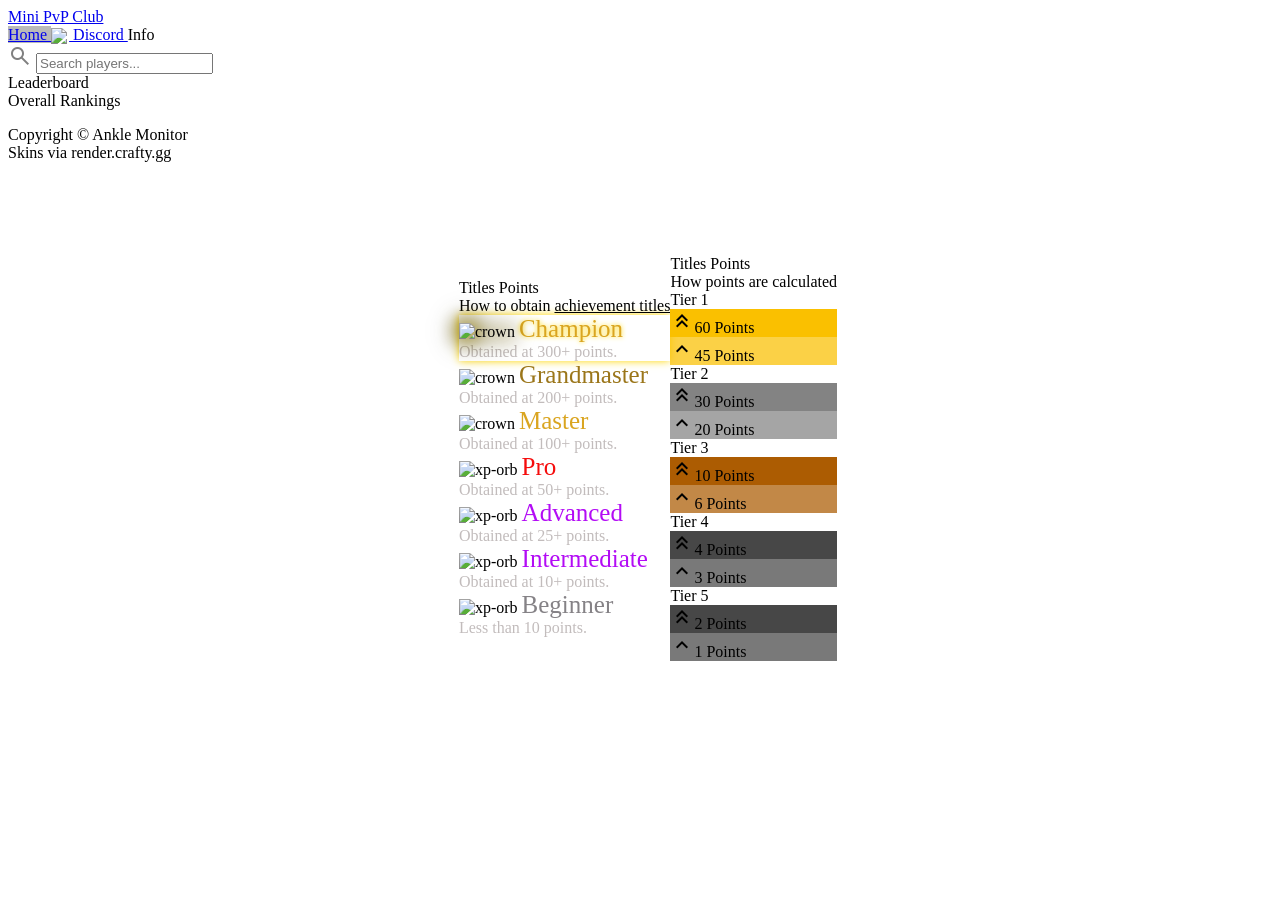
==== Website/index.html @ f7d9ab4f "Moved index.html to Website folder" ====
<!DOCTYPE html>
<html lang="en">
<head>
    <meta charset="UTF-8">
    <meta name="viewport" content="width=device-width, initial-scale=1.0">
    <meta name="description" content="The official website of Mini PvP Club. Mini PvP club is a Discord community and Minecraft PvP tierlist.">
    <link rel="icon" type="image/x-icon" href="favicon.png">
    <title>Mini PvP Club</title>
    <link rel="stylesheet" href="style.css?v=3">
    <link rel="preconnect" href="https://fonts.googleapis.com">
    <link rel="preconnect" href="https://fonts.gstatic.com" crossorigin>
    <link href="https://fonts.googleapis.com/css2?family=Nunito:wght@100..900&display=swap" rel="stylesheet">
    <link rel="stylesheet" href="https://cdnjs.cloudflare.com/ajax/libs/font-awesome/6.5.2/css/all.min.css">
    <link rel="stylesheet" href="https://fonts.googleapis.com/css2?family=Material+Symbols+Outlined" />
</head>
<body>
            <!-- Google tag (gtag.js) -->
    <script async src="https://www.googletagmanager.com/gtag/js?id=G-LB9CNMWCJZ"></script>
    <script>
        window.dataLayer = window.dataLayer || [];
        function gtag(){dataLayer.push(arguments);}
        gtag('js', new Date());

        gtag('config', 'G-LB9CNMWCJZ');
    </script>

    <div class="app">
    <!--Floating Elements-->
    <div id="floater-container" style="display: flex; justify-content: center; width: 100vw; position: absolute; height: 100vh; align-items: center; pointer-events: none;">
        <div class="floating" id="info-floater">
            <div id="top-scroll-hider"></div>                            
            <div id="title-buttons">
                <a id="title-button" onclick="switchToTitles()" style="cursor: pointer;">Titles</a>
                <a id="points-button" onclick="switchToPoints()" style="cursor: pointer;">Points</a>
            </div>
            <div class="mini-title">How to obtain <span style="text-decoration: underline;">achievement titles</span></div>
            <div id="info-panels-container">
                <div class="info-panels" id="champion" style="border-color: gold; box-shadow: 0 0 8px gold;">
                    <img src="Assets/crown.png" alt="crown" style="filter: drop-shadow(0 0 10px gold) drop-shadow(0 0 10px);">
                    <span style="color: goldenrod; font-size: 25px; text-shadow: 0 0 5px gold;">Champion</span><br>
                    <span style="color: rgb(194, 188, 188);">Obtained at 300+ points.</span>
                </div>
                <div class="info-panels" id="grandmaster" style="border-color: gold;">
                    <img src="Assets/crown.png" alt="crown">
                    <span style="color: rgb(155, 118, 26); font-size: 25px;">Grandmaster</span><br>
                    <span style="color: rgb(194, 188, 188);">Obtained at 200+ points.</span>
                </div>
                <div class="info-panels" id="master" style="border-color: goldenrod;">
                    <img src="Assets/crown 2.png" alt="crown">
                    <span style="color: goldenrod; font-size: 25px;">Master</span><br>
                    <span style="color: rgb(194, 188, 188);">Obtained at 100+ points.</span>
                </div>
                <div class="info-panels" id="pro" style="border-color: rgb(245, 12, 12);">
                    <img src="Assets/xp_orb.png" alt="xp-orb">
                    <span style="color: rgb(245, 12, 12); font-size: 25px;">Pro</span><br>
                    <span style="color: rgb(194, 188, 188);">Obtained at 50+ points.</span>
                </div>
                <div class="info-panels" id="advanced" style="border-color: rgb(179, 12, 245);">
                    <img src="Assets/xp_orb.png" alt="xp-orb">
                    <span style="color: rgb(179, 12, 245); font-size: 25px;">Advanced</span><br>
                    <span style="color: rgb(194, 188, 188);">Obtained at 25+ points.</span>
                </div>
                <div class="info-panels" id="intermediate" style="border-color: rgb(179, 12, 245);">
                    <img src="Assets/xp_orb.png" alt="xp-orb">
                    <span style="color: rgb(179, 12, 245); font-size: 25px;">Intermediate</span><br>
                    <span style="color: rgb(194, 188, 188);">Obtained at 10+ points.</span>
                </div>
                <div class="info-panels" id="beginner" style="border-color: rgb(133, 130, 134);">
                    <img src="Assets/xp_orb.png" alt="xp-orb">
                    <span style="color: rgb(133, 130, 134); font-size: 25px;">Beginner</span><br>
                    <span style="color: rgb(194, 188, 188);">Less than 10 points.</span>
                </div>
            </div>
        </div>
        <div class="floating" id="info-floater-points">
            <div id="top-scroll-hider"></div>
            <div id="title-buttons">
                <a id="title-button-points" onclick="switchToTitles()" style="cursor: pointer;">Titles</a>
                <a id="points-button-points" onclick="switchToPoints()" style="cursor: pointer;">Points</a>
            </div>
            <div class="mini-title">How points are calculated</div>
            <div class="points-cat" id="tier-1">
                <span>Tier 1</span>
                <div id="points-info">
                    <div class="points-disp" id="high-tier" style="background-color: rgb(250, 192, 0); border-color: rgb(102, 76, 10);" data-tooltip="High Tier"><span class="material-symbols-outlined">keyboard_double_arrow_up</span>60 Points</div>
                    <div class="points-disp" id="low-tier" style="background-color: rgba(250, 192, 0, 0.726); border-color: rgb(102, 76, 10);" data-tooltip="Low Tier"><span class="material-symbols-outlined">keyboard_arrow_up</span>45 Points</div>
                </div>
            </div>
            <div class="points-cat" id="tier-2">
                <span>Tier 2</span>
                <div id="points-info">
                    <div class="points-disp" id="high-tier" style="background-color: rgb(131, 131, 131); border-color: rgb(73, 73, 73);" data-tooltip="High Tier"><span class="material-symbols-outlined">keyboard_double_arrow_up</span>30 Points</div>
                    <div class="points-disp" id="low-tier" style="background-color: rgba(131, 131, 131, 0.726); border-color: rgb(73, 73, 73);" data-tooltip="Low Tier"><span class="material-symbols-outlined">keyboard_arrow_up</span>20 Points</div>
                </div>
            </div>
            <div class="points-cat" id="tier-3">
                <span>Tier 3</span>
                <div id="points-info">
                    <div class="points-disp" id="high-tier" style="background-color: rgb(172, 92, 2); border-color: rgb(82, 44, 1);" data-tooltip="High Tier"><span class="material-symbols-outlined">keyboard_double_arrow_up</span>10 Points</div>
                    <div class="points-disp" id="low-tier" style="background-color: rgba(172, 92, 2, 0.726); border-color: rgb(82, 44, 1);" data-tooltip="Low Tier"><span class="material-symbols-outlined">keyboard_arrow_up</span>6 Points</div>
                </div>
            </div>
            <div class="points-cat" id="tier-4">
                <span>Tier 4</span>
                <div id="points-info">
                    <div class="points-disp" id="high-tier" style="background-color: rgb(71, 71, 71); border-color: rgb(44, 44, 44);" data-tooltip="High Tier"><span class="material-symbols-outlined">keyboard_double_arrow_up</span>4 Points</div>
                    <div class="points-disp" id="low-tier" style="background-color: rgba(71, 71, 71, 0.726); border-color: rgb(44, 44, 44);" data-tooltip="Low Tier"><span class="material-symbols-outlined">keyboard_arrow_up</span>3 Points</div>
                </div>
            </div>
            <div class="points-cat" id="tier-4">
                <span>Tier 5</span>
                <div id="points-info">
                    <div class="points-disp" id="high-tier" style="background-color: rgb(71, 71, 71); border-color: rgb(44, 44, 44);" data-tooltip="High Tier"><span class="material-symbols-outlined">keyboard_double_arrow_up</span>2 Points</div>
                    <div class="points-disp" id="low-tier" style="background-color: rgba(71, 71, 71, 0.726); border-color: rgb(44, 44, 44);" data-tooltip="Low Tier"><span class="material-symbols-outlined">keyboard_arrow_up</span>1 Points</div>
                </div>
            </div>
        </div>

        
    </div>
    <div class="floating" id="floater-background" onclick="hideInfo(); hidePlayerStats()"></div>
    <!--Header-->
    <header class="header">
        <div id="brand-link" >
            <a href="https://discord.gg/7qRr255gba" id="brand-name-link" target="_blank">
                Mini PvP Club
            </a>
        </div>
        <div class="center-header-items">
            <div class="sub-item" id="center-header-items-container">
                <a class="link" href="/" id="home" target="_self" style="background-color: rgba(122, 122, 122, 0.521);">
                    Home
                </a>
                <a class="link" id="discord" href="https://discord.gg/7qRr255gba" target="_blank">
                    <img src="Assets/discord.png" style="width: 30px; vertical-align: middle; padding-right: 2px;">
                    Discord
                </a>
                <a class="link" id="info-link" onclick="displayInfo()" style="cursor: pointer; ">
                    Info
                </a>
            </div>
            
        </div>
        <div class="right-header-items">
            <form class="search">
                <span class="material-symbols-outlined" style="font-weight: normal !important; color: grey !important;">search</span>
                <input type="text" id="search" name="search" placeholder="Search players...">
            </form>
            
        </div>
    </header>
    <!--Main Content-->
    <main class="main">
    <!--<div class="sub-item" id="gamemodes">
            <button class="gamemode-button" id="sword-button" onclick="window.location.href='sword.html'" style="cursor: pointer;">
                <img class="gamemode-image" src="Assets/Diamond_Sword.png" alt="diamond-sword">
                <span class="gamemode-text" id="sword-text">Sword</span>
            </button>
            <button class="gamemode-button" id="axe-button" onclick="window.location.href='axe.html'" style="cursor: pointer;">
                <img class="gamemode-image" src="Assets/Diamond_Axe.png" alt="diamond_Axe">
                <span class="gamemode-text" id="axe-text">Axe</span>
            </button>
            <button class="gamemode-button" id="uhc-button" onclick="window.location.href='uhc.html'" style="cursor: pointer;">
                <img class="gamemode-image" src="Assets/Lava_Bucket.png" alt="lava-bucket">
                <span class="gamemode-text" id="uhc-text">UHC</span>
            </button>
            <button class="gamemode-button" id="vanilla-button" onclick="window.location.href='vanilla.html'" style="cursor: pointer;">
                <img class="gamemode-image" src="Assets/End_Crystal.png" alt="end-crystal">
                <span class="gamemode-text" id="vanilla-text">Vanilla</span>
            </button>
            <button class="gamemode-button" id="mace-button" onclick="window.location.href='mace.html'" style="cursor: pointer;">
                <img class="gamemode-image" src="Assets/Mace.png" alt="mace">
                <span class="gamemode-text" id="mace-text">Mace</span>
            </button>
            <button class="gamemode-button" id="smp-button" onclick="window.location.href='smp.html'" style="cursor: pointer;">
                <img class="gamemode-image" src="Assets/Shield.png" alt="shield">
                <span class="gamemode-text" id="smp-text">SMP</span>
            </button>
            <button class="gamemode-button" id="pot-button" onclick="window.location.href='pot.html'" style="cursor: pointer;">
                <img class="gamemode-image" src="Assets/Potion_Healing.png" alt="healing-potion">
                <span class="gamemode-text" id="pot-text">Diamond Pot</span>
            </button>
            <button class="gamemode-button" id="neth-pot-button" onclick="window.location.href='netherite-pot.html'" style="cursor: pointer;">
                <img class="gamemode-image" src="Assets/Netherite_Helmet.png" alt="netherite-helmet">
                <span class="gamemode-text" id="neth-pot-text">Netherite Pot</span>
            </button>
        </div>-->
        <div class="sub-item" id="mini-title">
            Leaderboard
        </div>
        <div class="sub-item" id="extra-info">
            Overall Rankings
        </div>
        
        <div id="leaderboard-wrapper">
            <ul id="leaderboard">
                
            </ul>
            <div id="results"></div>
        </div>
    </main>
    <!--Footer-->
    <footer class="footer">
        <div id="made-by-ankle-monitor">Copyright &copy; Ankle Monitor</div>
        <div id="skins-via">Skins via <span>render.crafty.gg</span></div>
    </footer>
    </div>
</body>
<script src="script.js?v=6"></script>
<noscript>
    You do not have javascript enabled, or your browser doesnt support it. To view the leaderboard please enable javascript or change browsers.
</noscript>
</html>
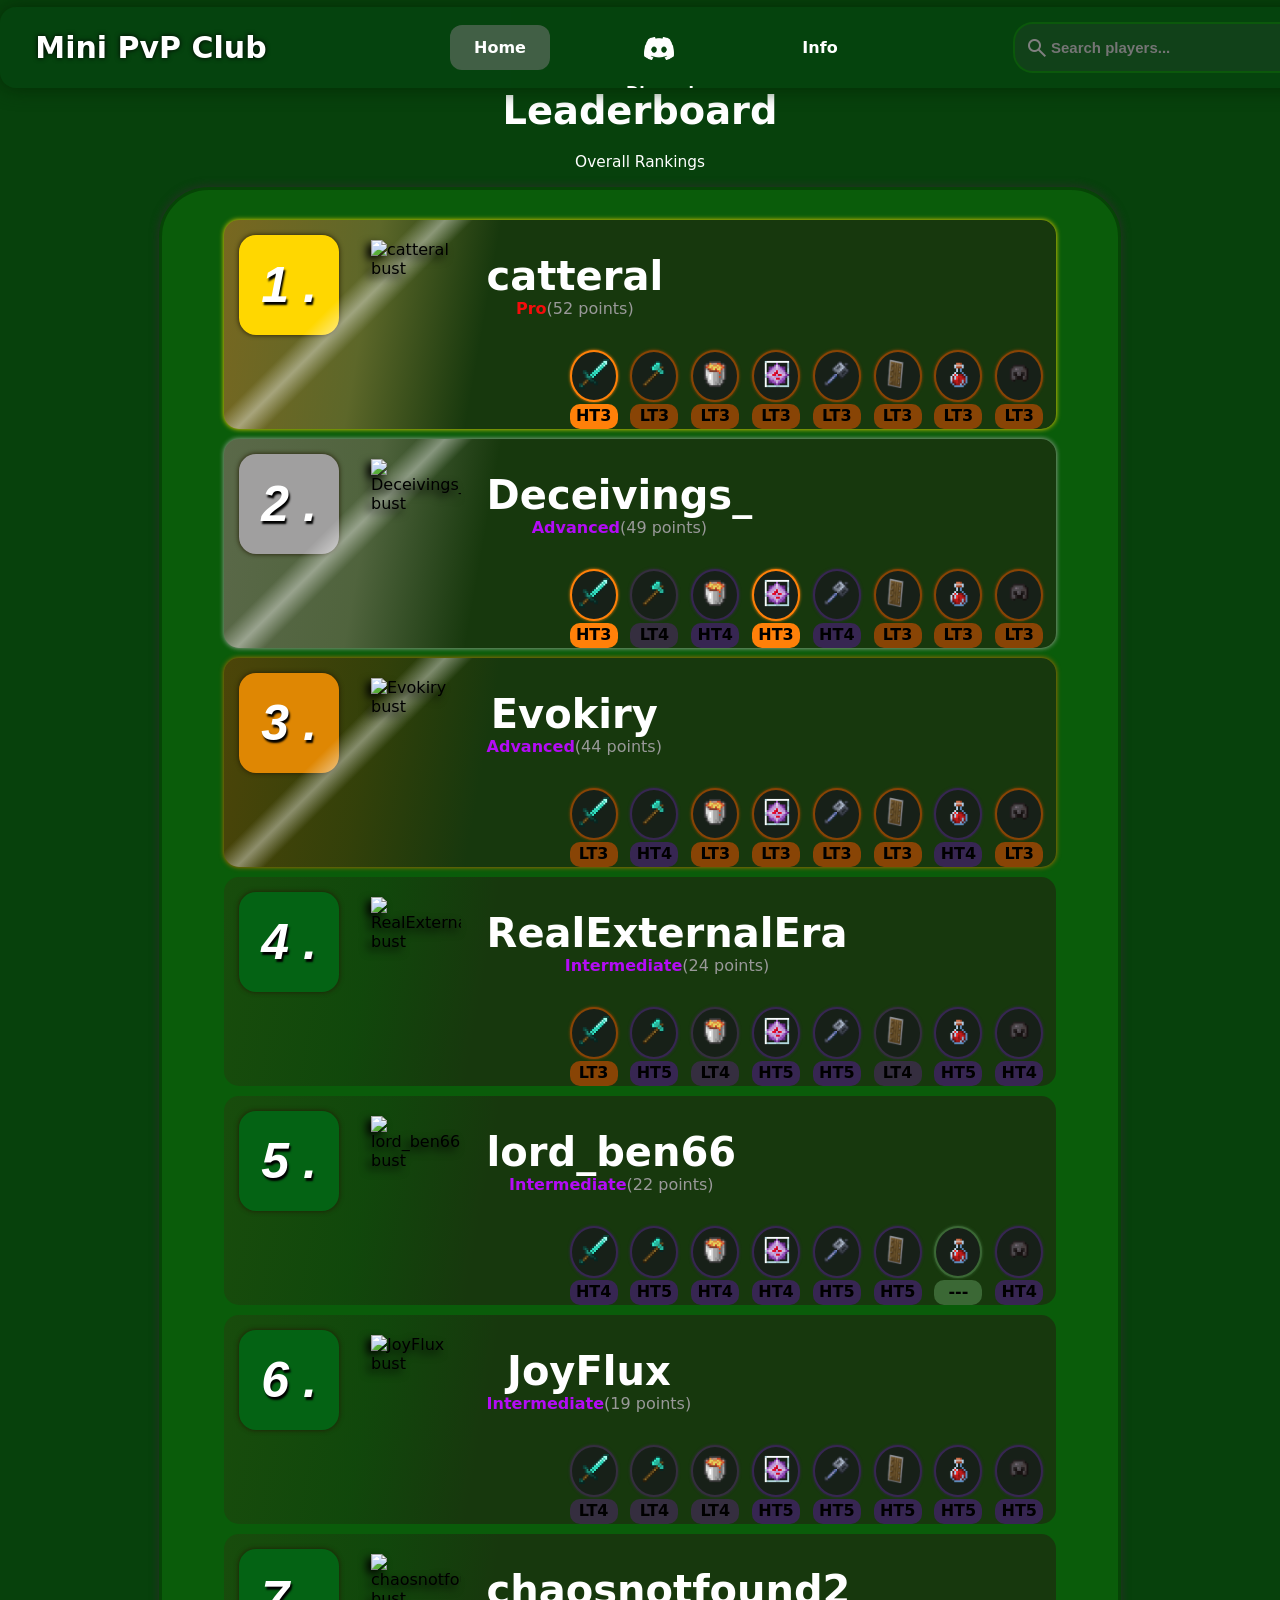
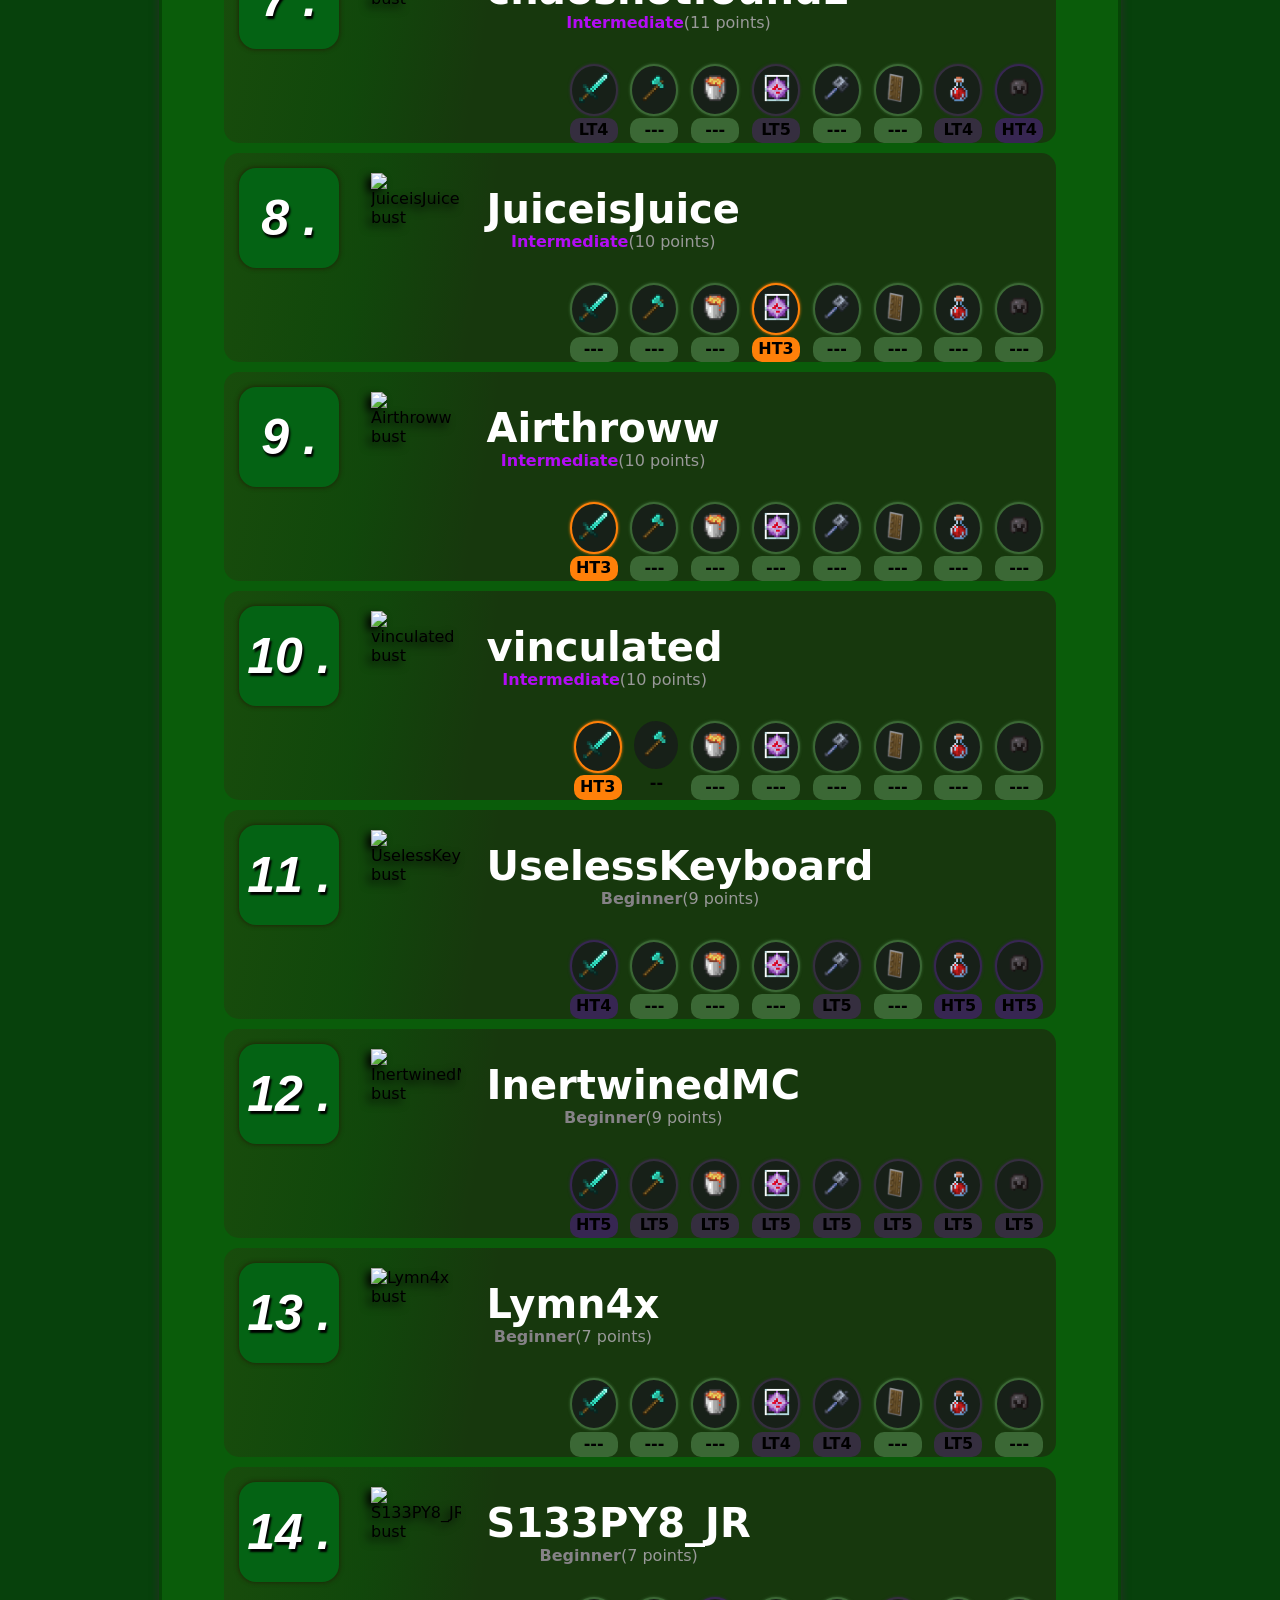
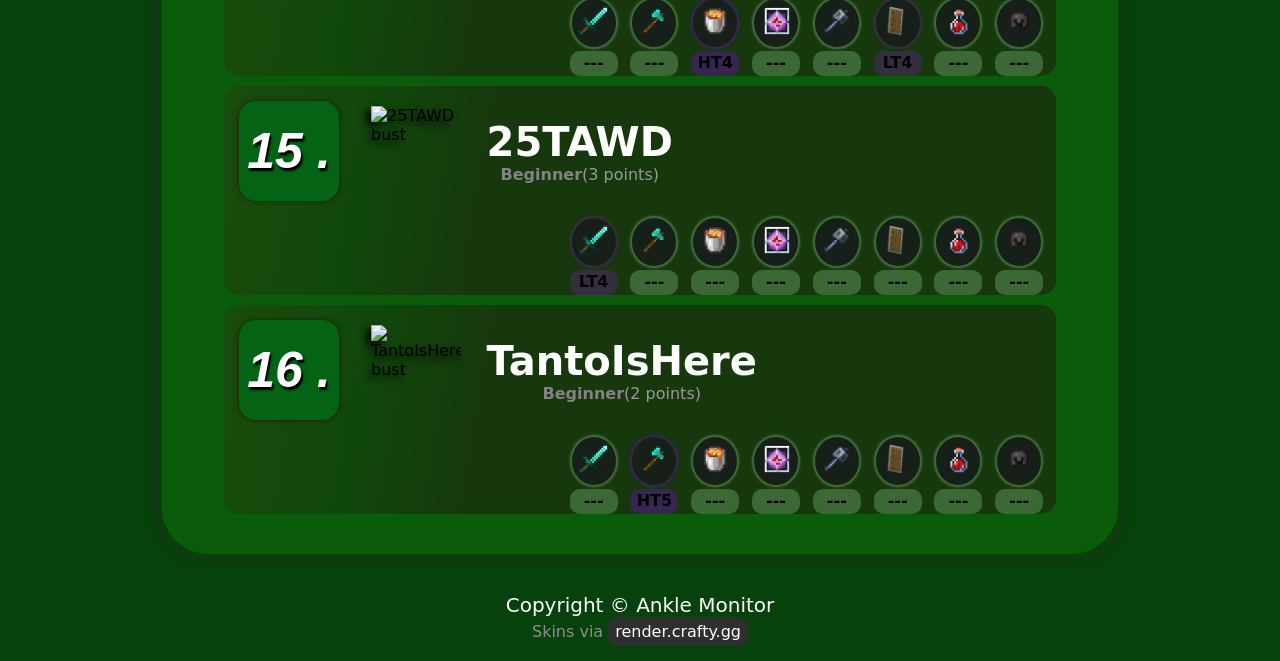
==== commit bb25d42a: "Added correct favicon path" ====
--- a/Website/index.html
+++ b/Website/index.html
@@ -4,7 +4,7 @@
     <meta charset="UTF-8">
     <meta name="viewport" content="width=device-width, initial-scale=1.0">
     <meta name="description" content="The official website of Mini PvP Club. Mini PvP club is a Discord community and Minecraft PvP tierlist.">
-    <link rel="icon" type="image/x-icon" href="favicon.png">
+    <link rel="icon" type="image/x-icon" href="/Assets/favicon.png">
     <title>Mini PvP Club</title>
     <link rel="stylesheet" href="style.css?v=3">
     <link rel="preconnect" href="https://fonts.googleapis.com">
--- a/Website/style.css
+++ b/Website/style.css
@@ -0,0 +1,1022 @@
+:root {
+    --championColor: rgb(218, 165, 32);
+    --grandmasterColor: rgb(153, 123, 46);
+    --masterColor: rgb(187, 126, 69);
+    --proColor: rgb(245, 12, 12);
+    --advancedColor: rgb(179, 12, 245);
+    --intermediateColor: rgb(179, 12, 245);
+    --beginnerColor: rgb(133, 130, 134);
+    --HT1: #ffd900;
+    --LT1: #796a17;
+    --HT2: rgb(194, 194, 194);
+    --LT2: rgb(121, 120, 120);
+    --HT3: rgb(255, 128, 9);
+    --LT3: rgb(136, 68, 5);
+    --HT4: rgb(55, 38, 82);
+    --LT4: rgb(53, 46, 63);
+    --HT5: rgb(55, 38, 82);
+    --LT5: rgb(53, 46, 63);
+    --unranked: rgb(59, 104, 53);
+    --playerSlotTransitionDistance: -40px;
+    --floaterColor: rgb(36, 35, 49);
+    --bgColor: rgb(7, 65, 12);
+    --accentColor1: rgb(17, 21, 255);
+    --accentColor2: rgb(5, 73, 31);
+    --accentColor3: rgb(100, 98, 11);
+    --accentColor4: rgb(21, 56, 6);
+    --firstColor: gold;
+    --secondColor: rgb(160, 159, 159);
+    --thirdColor: rgb(223, 135, 3);
+    --fourthColor: rgb(4, 99, 20);
+}
+
+body {
+    font-family: system-ui, -apple-system, BlinkMacSystemFont, 'Segoe UI', Roboto, Oxygen, Ubuntu, Cantarell, 'Open Sans', 'Helvetica Neue', sans-serif;
+    min-height: 100vh;
+    background: var(--bgColor);
+    margin: 0;
+    overflow-x: hidden;
+}
+
+::-webkit-scrollbar {
+    display: none;
+}
+
+.bubble {
+    position: fixed;
+    width: 600px;
+    height: 600px;
+    background: rgb(0, 0, 0);
+    border-radius: 50%;
+    filter: blur(100px);
+    opacity: 0.5;
+    z-index: -1;
+}
+
+.header {
+    background-color: rgba(5, 70, 16, 0.514);
+    padding: 15px 20px;
+    box-shadow: 0px 0px 20px rgb(4, 43, 4);
+    display: grid;
+    grid-template-columns: 1fr 1fr 1fr;
+    align-items: center;
+    overflow-x: hidden;
+    width: 85vw;
+    border-radius: 16px;
+    filter: drop-shadow();
+    margin-left: auto;
+    margin-right: auto;
+    margin-top: 7px;
+}
+
+#brand-link {
+    justify-self: start;
+}
+
+.center-header-items {
+    justify-self: center;
+}
+
+.right-header-items {
+    justify-self: end;
+}
+
+.center-header-items {
+    height: 45px;
+    z-index: 1;
+}
+
+#center-header-items-container {
+    display: flex;
+    justify-content: center;
+    gap: 20px;
+}
+
+.link {
+    text-decoration: none;
+    color: white;
+    border-radius: 12px;
+    width: 100px;
+    height: 45px;
+    margin: 0 20px;
+    text-align: center;
+    vertical-align: middle;
+    line-height: 45px;
+    font-weight: bold;
+    transition: background-color 0.2s, transform 0.25s;
+
+}
+
+.link:active {
+    text-decoration: none;
+    color: white;
+}
+
+.link:hover {
+    background-color: rgba(122, 122, 122, 0.521);
+}
+
+#discord:hover {
+    background-color: rgb(81,102,247);
+    transform: scale(1.15);
+    box-shadow: 0 0 5px rgb(26, 5, 209);
+}
+
+#brand-name-link {
+    text-decoration: none;
+    color: white;
+    z-index: 2;
+    position: relative;
+    vertical-align: middle;
+    line-height: 45px;
+    font-weight: bolder;
+    font-size: 30px;
+    padding-left: 1.2vw;
+    text-shadow: 0 0 5px black;
+}
+
+.sub-item {
+    color: white;
+    width: fit-content;
+    text-align: center;
+}
+
+#title {
+    font-size: 40px;
+    font-weight: bold;
+    margin-top: 30px;
+}
+
+#leaderboard {
+    display: flex;
+    flex-direction: column;
+}
+
+.leaderboard-slot-1 {
+    display: flex;
+    background: linear-gradient(100deg,#ffa93a6b,#ffd46b4d 18%,#ffd46b00 32%),rgb(23, 56, 13);
+    width: 65vw;
+    align-items: center;
+    border-radius: 15px;
+    box-shadow: 0 0 5px gold;
+    align-self: center;
+    margin-bottom: 10px;
+    cursor: pointer;
+    transition: transform 0.2s;
+    z-index: 8;
+    flex-wrap: wrap;
+    overflow: hidden;
+    isolation: isolate;
+    position: relative;
+}
+
+.leaderboard-slot-1:hover {
+    transform: translateX(var(--playerSlotTransitionDistance));
+    background: linear-gradient(100deg,#ffa93a6b,#ffd46b4d 18%,#ffd46b00 32%),rgb(35, 83, 20);
+}
+
+.leaderboard-ranking {
+    box-shadow: 0 0 5px rgb(34, 26, 5);
+    width: 100px;
+    height: 100px;
+    border-radius: 17px;
+    text-align: center;
+    vertical-align: center;
+    line-height: 100px;
+    font-size: 50px;
+    font-weight: bold;
+    color: rgb(255, 255, 255);
+    text-shadow: 1.6px 3px 2px rgb(0, 0, 0);
+    margin: 15px;
+    margin-right: 2.5vw;
+    font-style: italic;
+    font-family:Impact, Haettenschweiler, 'Arial Narrow Bold', sans-serif;
+}
+
+.leaderboard-slot-2 {
+    display: flex;
+    background: linear-gradient(100deg,#b8ac9c6b,#d4c9ad4d 18%,#ffd46b00 32%),rgb(23, 56, 13);
+    width: 65vw;
+    align-items: center;
+    border-radius: 15px;
+    box-shadow: 0 0 5px rgb(170, 169, 168);
+    align-self: center;
+    margin-bottom: 10px;
+    cursor: pointer;
+    transition: transform 0.2s;
+    z-index: 8;
+    flex-wrap: wrap;
+    position: relative;
+    overflow: hidden;
+}
+
+.leaderboard-slot-2:hover {
+    transform: translateX(var(--playerSlotTransitionDistance));
+    background: linear-gradient(100deg,#b8ac9c6b,#d4c9ad4d 18%,#ffd46b00 32%),rgb(35, 83, 20);
+}
+
+.leaderboard-slot-3 {
+    display: flex;
+    background: linear-gradient(100deg,#9757036b,#7554024d 18%,#c28d0600 32%),rgb(23, 56, 13);
+    width: 65vw;
+    align-items: center;
+    border-radius: 15px;
+    box-shadow: 0 0 5px rgb(199, 107, 2);
+    align-self: center;
+    margin-bottom: 10px;
+    cursor: pointer;
+    transition: transform 0.2s;
+    z-index: 8;
+    flex-wrap: wrap;
+    position: relative;
+    overflow: hidden;
+}
+
+.leaderboard-slot-3:hover {
+    transform: translateX(var(--playerSlotTransitionDistance));
+    background: linear-gradient(100deg,#9757036b,#7554024d 18%,#c28d0600 32%),rgb(35, 83, 20);
+}
+
+.leaderboard-slot {
+    display: flex;
+    background: linear-gradient(100deg,#1a680b6b,#026b074d 18%,#c28d0600 32%),rgb(23, 56, 13);
+    width: 65vw;
+    align-items: center;
+    border-radius: 15px;
+    align-self: center;
+    margin-bottom: 10px;
+    cursor: pointer;
+    transition: transform 0.2s;
+    z-index: 8;
+    flex-wrap: wrap;
+}
+
+.leaderboard-slot:hover {
+    transform: translateX(var(--playerSlotTransitionDistance));
+    background: linear-gradient(100deg,#1a680b6b,#026b074d 18%,#c28d0600 32%),rgb(35, 83, 20);
+}
+
+.player-image {
+    width: 90px;
+    height: 90px;
+    margin-right: 2vw;
+    filter: drop-shadow(-4px 4px 4px);
+}
+
+.points-badge-and-name {
+    display: flex;
+    flex-direction: column;
+    justify-content: center;
+
+}
+
+.player-points {
+    margin-right: 2vw;
+    text-align: center;
+    margin-bottom: 5px;
+    color: white;
+    font-weight: bold;
+}
+
+.player-title {
+    text-align: center;
+    color: white;
+    font-weight: bold;
+}
+
+.username {
+    color: white;
+    font-weight: bold;
+    font-size: 40px;
+    align-self: center;
+}
+
+.gamemode-button {
+    background: transparent;
+    border: none;
+    width: 100px;
+    height: 125px;
+    margin-top: 20px;
+    border-radius: 30px;
+    transition: transform 0.15s;
+    margin-right: 15px;
+}
+
+.gamemode-button:hover {
+    transform: scale(1.2);
+}
+
+.gamemode-image {
+    width: 70px;
+    height: auto;
+    padding-bottom: 5px;
+    filter: drop-shadow(0 0 10px rgba(9, 236, 149,1)) drop-shadow(0 0 10px);
+}
+
+.gamemode-text {
+    color: rgb(168, 168, 168);
+    font-weight: bold;
+    font-size: 16px;
+    text-shadow: 0 0 5px rgb(0, 0, 0);
+}
+
+#gamemodes {
+    margin-left: auto;
+    margin-right: auto;
+}
+
+.floating {
+    position:fixed;
+    background: var(--floaterColor);
+    opacity: 1;
+    z-index: 10;
+    pointer-events: all;
+}
+
+#info-floater {
+    width: 26vw;
+    height: 600px;
+    border-radius: 40px;
+    display: flex;
+    opacity: 1;
+    transition: opacity 0.3s ease;
+    border-color: rgb(90, 90, 90);
+    border-style: solid;
+    border-width: 2px;
+    box-shadow: 0 0 5px gray;
+    scrollbar-width: none;
+    position: absolute;
+    overflow-y: auto;
+    overflow-x: hidden;
+    align-items: center;
+    flex-direction: column;
+    visibility: hidden;
+}
+
+#info-floater-points {
+    width: 26vw;
+    height: 600px;
+    border-radius: 40px;
+    display: flex;
+    opacity: 1;
+    transition: opacity 0.2s;
+    border-color: rgb(90, 90, 90);
+    border-style: solid;
+    border-width: 2px;
+    box-shadow: 0 0 5px gray;
+    overflow-y: auto;
+    scrollbar-width: none;
+    align-items: center;
+    flex-direction: column;
+    visibility: hidden;
+}
+
+#floater-background {
+    width: 100%;
+    height: 100vh;
+    z-index: 9;
+    opacity: 0.5;
+    background-color: black;
+    display: none;
+    position: fixed;
+}
+
+.info-panels {
+    background-color: rgb(29, 36, 43);
+    border-radius: 15px;
+    width: 21vw;
+    height: 60px;
+    margin-top: 10px;
+    border-width: 2px;
+    border-style: solid;
+    padding: 10px;
+    z-index: 10;
+    transition: scale 0.2s;
+    cursor: pointer;
+}
+
+.info-panels:hover {
+    scale: 1.1;
+}
+
+.info-panels img {
+    width: 55px;
+    float: left;
+    align-self: center;
+    vertical-align: middle;
+    line-height: 60px;
+    margin-right: 20px;
+}
+
+#mini-title {
+    width: 100%;
+    padding: 0px;
+    margin-bottom: 20px;
+    font-size: 3vw;
+    color: white;
+    font-weight: bold;
+    text-align: center;
+}
+
+.mini-title {
+    padding: 5px;
+    margin-bottom: 20px;
+    margin-top: 70px;
+    font-size: 1.5vw;
+    color: white;
+    z-index: 11;
+    position: fixed;
+    left: 50%;
+    transform: translateX(-50%);
+}
+
+#title-buttons {
+    background-color: rgb(53, 52, 52);
+    margin-top: 10px;
+    border-radius: 15px;
+    height: 60px;
+    z-index: 11;
+    position: fixed;
+    left: 50%;
+    transform: translateX(-50%);
+}
+
+#title-buttons a {
+    margin: 0 0.9vw;
+    font-size: 1.6vw;
+    font-weight: bold;
+    color: white;
+    padding: 0 2.7vw;
+    border-radius: 15px;
+    vertical-align: middle;
+    line-height: 60px;
+}
+
+#title-button {
+    border-color: grey;
+    border-style: solid;
+    border-width: 2px;
+}
+
+#champion {
+    margin-top: 150px;
+}
+
+#top-scroll-hider {
+    background-color: rgb(36, 35, 49);
+    width: 26vw;
+    height: 125px;
+    z-index: 11;
+    border-top-left-radius: 35px;
+    border-top-right-radius: 35px;
+    position: fixed;
+    left: 50%;
+    transform: translateX(-50%);
+}
+
+#points-button-points {
+    border-color: grey;
+    border-style: solid;
+    border-width: 2px;
+}
+
+.points-cat {
+    font-size: 25px;
+}
+
+#tier-1 span {
+    color: gold;
+    text-shadow: 0 0 5px gold;
+}
+
+#tier-1 {
+    margin-top: 140px;
+}
+
+#tier-2 span {
+    color: rgb(177, 177, 177);
+}
+
+#tier-3 span {
+    color: rgb(182, 119, 1);
+}
+
+#tier-4 span {
+    color: rgb(80, 78, 75);
+}
+
+#tier-5 span {
+    color: rgb(80, 78, 75);
+}
+
+#high-tier {
+    margin-bottom: 5px;
+}
+
+.points-cat {
+    margin-bottom: 10px;
+    justify-self: center;
+}
+
+.points-disp {
+    border-radius: 20px;
+    border-style: solid;
+    border-width: 2.5px;
+    width: 155px;
+    height: 35px;
+    text-align: center;
+    font-weight: bold;
+    margin-right: 10px;
+    cursor: pointer;
+}
+
+.gamemode-tiers {
+    display: flex;
+    gap: 1vw;
+    margin-left: auto;
+    flex-wrap: wrap;
+}
+
+.gamemode-tiers-stats {
+    display: flex;
+    gap: 1vw;
+    width: auto;
+    justify-self: center;
+    margin-top: 20px;
+    border: solid grey 2px;
+    border-radius: 20px;
+    padding: 1vw;
+    background-color: rgb(40, 40, 40);
+    box-shadow: 0 0 5px grey;
+    position: absolute;
+    left: 50%;
+    transform: translateX(-50%);
+}
+
+.gamemode-image-player {
+    width: 30px;
+}
+
+.gamemode-type {
+    color: rgb(0, 0, 0);
+    height: 21px;
+    font-weight: bold;
+    padding: 2px;
+    text-align: center;
+    border-radius: 10px;
+    margin-top: 2px;
+}
+
+.img-border {
+    border-radius: 50%;
+    overflow: hidden;
+    padding: 7px;
+    background-color: rgb(23, 32, 24);
+}
+
+#neth-pot-gamemode {
+    padding-right: 1vw;
+}
+
+#player-stats {
+    width: 35vw;
+    height: 600px;
+    border-radius: 40px;
+    opacity: 1;
+    transition: opacity 0.2s;
+    border-color: rgb(90, 90, 90);
+    border-style: solid;
+    border-width: 2px;
+    box-shadow: 0 0 5px gray;
+    overflow-y: auto;
+    scrollbar-width: thin;
+    display: flex;
+    align-items: center;
+    flex-direction:column;
+    overflow-x: auto;
+}
+
+.player-circ-image {
+    width: 6vw;
+    height: 6vw;
+    margin-top: 20px;
+    border-radius: 50%;
+    border: solid 2px grey;
+    box-shadow: 0 0 5px grey;
+}
+
+.username-stats {
+    margin-top: 10px;
+    font-weight: bold;
+    color: white;
+    font-size: 2vw;
+}
+
+.title-stats {
+    font-weight: bold;
+    font-size: 1.2vw;
+}
+
+.position-title {
+    margin-top: 20px;
+    margin-left: 5vw;
+    font-weight: bold;
+    font-size: 1.5vw;
+    color: grey;
+    align-self: flex-start;
+    font-style: italic;
+}
+
+.position-on-leaderboard-wrapper {
+    display: grid;
+    grid-template-columns: 1fr auto 1fr;
+    align-items: center;
+    width: 35vw;
+}
+
+.overall-text {
+    color: rgb(255, 255, 255);
+    margin-left: 5vw;
+    margin-top: 5px;
+    font-size: 1.6vw;
+
+}
+
+.position-on-leaderboard {
+    font-size: 2vw;
+    color: white;
+    justify-self: center;
+    font-weight: bold;
+}
+
+.tiers-stats-title {
+    margin-top: 20px;
+    margin-left: 5vw;
+    font-weight: bold;
+    font-size: 1.5vw;
+    color: grey;
+    align-self: flex-start;
+    font-style: italic;
+}
+
+#leaderboard-wrapper {
+    display: flex;
+    justify-content: center;
+}
+
+#leaderboard {
+    background-color: rgb(10, 92, 10);
+    width: 70vw;
+    padding: 30px;
+    border-radius: 50px;
+    box-shadow: 0 0 10px rgb(44, 44, 43);
+    border: solid 3px rgb(6, 68, 6);
+}
+
+.footer {
+    display: flex;
+    align-items: center;
+    justify-content: center;
+    flex-direction: column;
+    padding: 20px;
+}
+
+#made-by-ankle-monitor {
+    color: white;
+    font-size: 20px;
+}
+
+#skins-via {
+    color: rgb(141, 141, 141);
+    margin-top: 5px;
+}
+
+#skins-via span {
+    color: rgb(255, 251, 251);
+    background-color: rgb(48, 47, 47);
+    padding:5px 7px;
+    border-radius: 10px;
+}
+
+#credit-brand {
+    position: fixed;
+    margin-bottom: 20px;
+    margin-right: 20px;
+    padding: 7px;
+    background-color: rgb(6, 44, 1);
+    border-radius: 999px;
+    border: solid 2px #3a764c;
+    font-weight: bold;
+    color: grey;
+    font-size: 0.7vw;
+    z-index: 25;
+}
+
+#credit-brand span {
+    background: linear-gradient(to right, #065e91, rgb(4, 155, 4));
+    -webkit-text-fill-color: transparent;
+    background-clip: text;
+    font-weight: bold;
+    font-size: 0.7vw;
+}
+
+.search {
+    background-color: rgb(17, 65, 25);
+    border-radius: 20px;
+    padding: 5px;
+    padding-left: 10px;
+    border: solid 2px rgb(11, 88, 11);
+    display: flex;
+    align-items: center;
+}
+
+#search {
+    background: transparent;
+    border-width: 0px;
+    width: 240px;
+    height: 35px;
+    color: white;
+    font-weight: bold;
+    font-size: 15px;
+}
+
+#search:focus {
+    outline: none;
+}
+
+#extra-info {
+    font-size: 1.2vw; 
+    width: 100%;
+}
+
+#copyright-info-link {
+    text-decoration: none;
+    color: white;
+    margin-top: 5px;
+    margin-bottom: 5px;
+    font-size: 15px;
+}
+
+#copyright-info-link:hover {
+    color: rgb(21, 75, 250);
+    text-decoration: underline;
+}
+
+.leaderboard-slot-1::before {
+    content: '';
+    position: absolute;
+    height: 250%;
+    width: 40px;
+    top: 0;
+    left: -60px;
+    background: linear-gradient(90deg, transparent, rgba(255, 255, 255, 0.4), transparent);
+    transform: rotate(45deg) translateY(-35%);
+    animation: shine 5s ease infinite;
+}
+
+.leaderboard-slot-2::before {
+    content: '';
+    position: absolute;
+    height: 250%;
+    width: 40px;
+    top: 0;
+    left: -60px;
+    background: linear-gradient(90deg, transparent, rgba(255, 255, 255, 0.4), transparent);
+    transform: rotate(45deg) translateY(-35%);
+    animation: shine 5s ease infinite;
+}
+
+.leaderboard-slot-3::before {
+    content: '';
+    position: absolute;
+    height: 250%;
+    width: 40px;
+    top: 0;
+    left: -60px;
+    background: linear-gradient(90deg, transparent, rgba(255, 255, 255, 0.4), transparent);
+    transform: rotate(45deg) translateY(-35%);
+    animation: shine 5s ease infinite;
+}
+
+.namemc {
+    display: flex;
+    flex-direction: row;
+    gap: 5px;
+    background-color: rgb(55, 59, 82);
+    padding:  7px 10px;
+    border-radius: 15px;
+    align-items: center;
+    color: rgb(151, 150, 150);
+    margin-top: 10px;
+    margin-bottom: 7px;
+}
+
+.namemc:hover {
+    color: white;
+}
+
+#namemc-link {
+    text-decoration: none;
+}
+
+.namemc img {
+    border-radius: 5px;
+}
+
+.material-symbols-outlined {
+    color: black !important;
+    font-weight: bold !important;
+}
+
+.tooltip {
+    position: fixed;
+    padding: 6px 10px;
+    background: rgba(0, 0, 0, 0.85);
+    color: white;
+    font-size: 12px;
+    border-radius: 6px;
+    pointer-events: none;
+    z-index: 9999;
+    white-space: nowrap;
+    opacity: 0;
+    transform: translateY(5px);
+    transform: translateX(-50%);
+    white-space: normal;
+}
+
+.tooltip.show {
+    transition: opacity 0.15s ease, transform 0.25s ease;
+
+    opacity: 1;
+
+    transform: translate(-50%, -100%);
+}
+
+@keyframes shine {
+  0% {
+    left: -80px;
+  }
+  40% {
+    left: calc(100% + 20px);
+  }
+  100% {
+    left: calc(100% + 20px);
+  }
+}
+
+@media (max-width: 800px){
+
+    .header {
+        display: flex;
+        flex-direction: column;
+    }
+    #brand-link {
+        float: none;
+        width: 100%;
+        text-align: center;
+    }
+
+    .gamemode-tiers-stats {
+        width: auto;
+        flex-wrap: wrap;
+    }
+}
+
+@media (max-width: 1000px) {
+    #info-floater {
+        width: 60vw;
+    }
+
+    #info-floater-points {
+        width: 60vw;
+    }
+
+    .info-panels {
+        width: 50vw;
+    }
+
+    #title-buttons {
+        justify-self: center;
+        background-color: rgb(53, 52, 52);
+        margin-top: 10px;
+        border-radius: 15px;
+        height: 60px;
+        position: fixed;
+        z-index: 11;
+    }
+
+    #title-buttons a {
+        margin: 0 4vw;
+        font-size: 3.7vw;
+        font-weight: bold;
+        color: white;
+        padding: 0 2.7vw;
+        border-radius: 15px;
+        vertical-align: middle;
+        line-height: 60px;
+    }
+    .mini-title {
+        font-size: 3vw;
+    }
+
+    #top-scroll-hider {
+        width: 58vw;
+        border-radius: 25px;
+    }
+
+    
+    .points-badge-and-name {
+        margin: auto;
+        margin-bottom: 10px;
+    }
+
+    .gamemode-tiers {
+        margin: auto;
+        margin-bottom: 10px;
+    }
+
+    #credit-brand {
+        font-size: 1.6vw;
+    }
+
+    #credit-brand span {
+        font-size: 1.6vw;
+    }
+
+    #mini-title {
+        font-size: 6vw;
+    }
+
+    #extra-info {
+        font-size: 3vw;
+    }
+    .search {
+        margin-top: 10px;
+    }
+
+    .player-circ-image {
+        width: 13vw;
+        height: 13vw;
+    }
+
+    .username-stats {
+        font-size: 5vw;
+    }
+    .title-stats {
+        font-size: 3vw;
+    }
+
+    .position-title {
+        font-size: 3vw;
+    }
+
+    .tiers-stats-title {
+        font-size: 3vw;
+    }
+
+    .overall-text {
+        font-size: 2.7vw;
+    }
+
+    .position-on-leaderboard {
+        font-size: 3.5vw;
+    }
+
+    .position-on-leaderboard-wrapper {
+        width: 50vw;
+    }
+}
+
+@media (max-width: 1300px) {
+    #player-stats {
+        width: 65vw;
+    }
+
+    .header {
+        width: 100vw;
+    }
+}
+
+#leaderboard {
+    opacity: 0;
+    transform: translateY(20px);
+    animation: fadeUp 0.8s ease forwards;
+}
+
+.header {
+    transform: translateY(-10px);
+    animation: headerFade 0.4s ease forwards;
+}
+
+@keyframes fadeUp {
+    to {
+        opacity: 1;
+        transform: translateY(0);
+    }
+}
+
+@keyframes headerFade {
+    to {
+        transform: translateY(0);
+    }
+}
